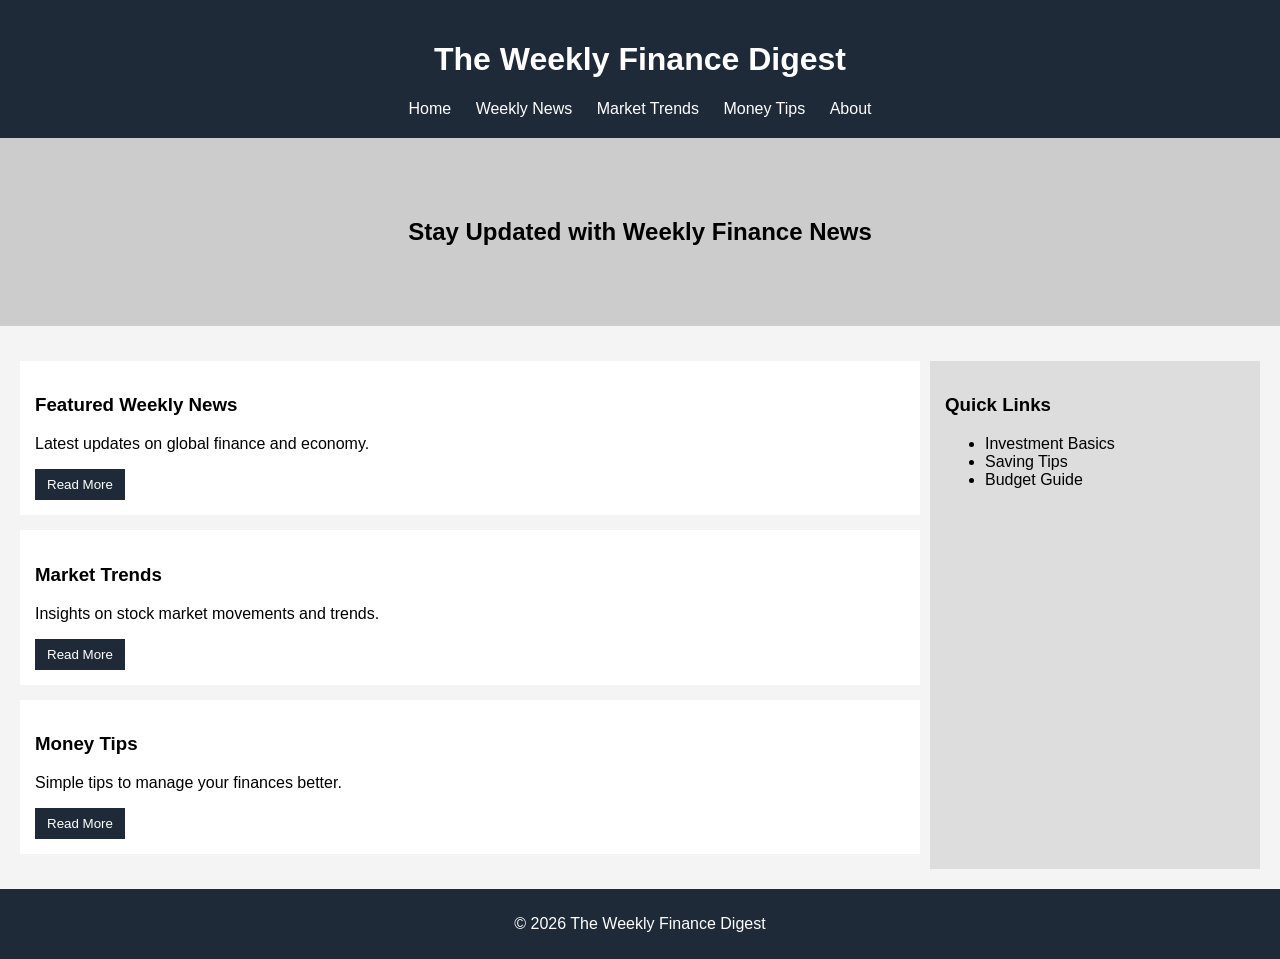
==== index.html @ 7a7975ed "Add files via upload" ====
<!DOCTYPE html>
<html lang="en">
<head>
    <meta charset="UTF-8">
    <meta name="viewport" content="width=device-width, initial-scale=1.0">
    <title>The Weekly Finance Digest</title>
    <link rel="stylesheet" href="style.css">
</head>

<body>

<header>
    <h1>The Weekly Finance Digest</h1>
    <nav>
        <a href="#">Home</a>
        <a href="#">Weekly News</a>
        <a href="#">Market Trends</a>
        <a href="#">Money Tips</a>
        <a href="#">About</a>
    </nav>
</header>

<section class="hero">
    <h2>Stay Updated with Weekly Finance News</h2>
</section>

<main>
    <div class="left">
        <section>
            <h3>Featured Weekly News</h3>
            <p>Latest updates on global finance and economy.</p>
            <button>Read More</button>
        </section>

        <section>
            <h3>Market Trends</h3>
            <p>Insights on stock market movements and trends.</p>
            <button>Read More</button>
        </section>

        <section>
            <h3>Money Tips</h3>
            <p>Simple tips to manage your finances better.</p>
            <button>Read More</button>
        </section>
    </div>

    <aside>
        <h3>Quick Links</h3>
        <ul>
            <li>Investment Basics</li>
            <li>Saving Tips</li>
            <li>Budget Guide</li>
        </ul>
    </aside>
</main>

<footer>
    <p>© 2026 The Weekly Finance Digest</p>
</footer>

</body>
</html>
---- style.css ----
body {
    font-family: Arial, sans-serif;
    margin: 0;
    background-color: #f4f4f4;
}

header {
    background-color: #1e2a38;
    color: white;
    padding: 20px;
    text-align: center;
}

nav a {
    margin: 0 10px;
    color: white;
    text-decoration: none;
}

.hero {
    background-color: #ccc;
    padding: 60px;
    text-align: center;
}

main {
    display: flex;
    padding: 20px;
}

.left {
    flex: 3;
}

aside {
    flex: 1;
    background: #ddd;
    padding: 15px;
    margin-left: 10px;
}

section {
    background: white;
    padding: 15px;
    margin-bottom: 15px;
}

button {
    background-color: #1e2a38;
    color: white;
    border: none;
    padding: 8px 12px;
    cursor: pointer;
}

footer {
    background-color: #1e2a38;
    color: white;
    text-align: center;
    padding: 10px;
}
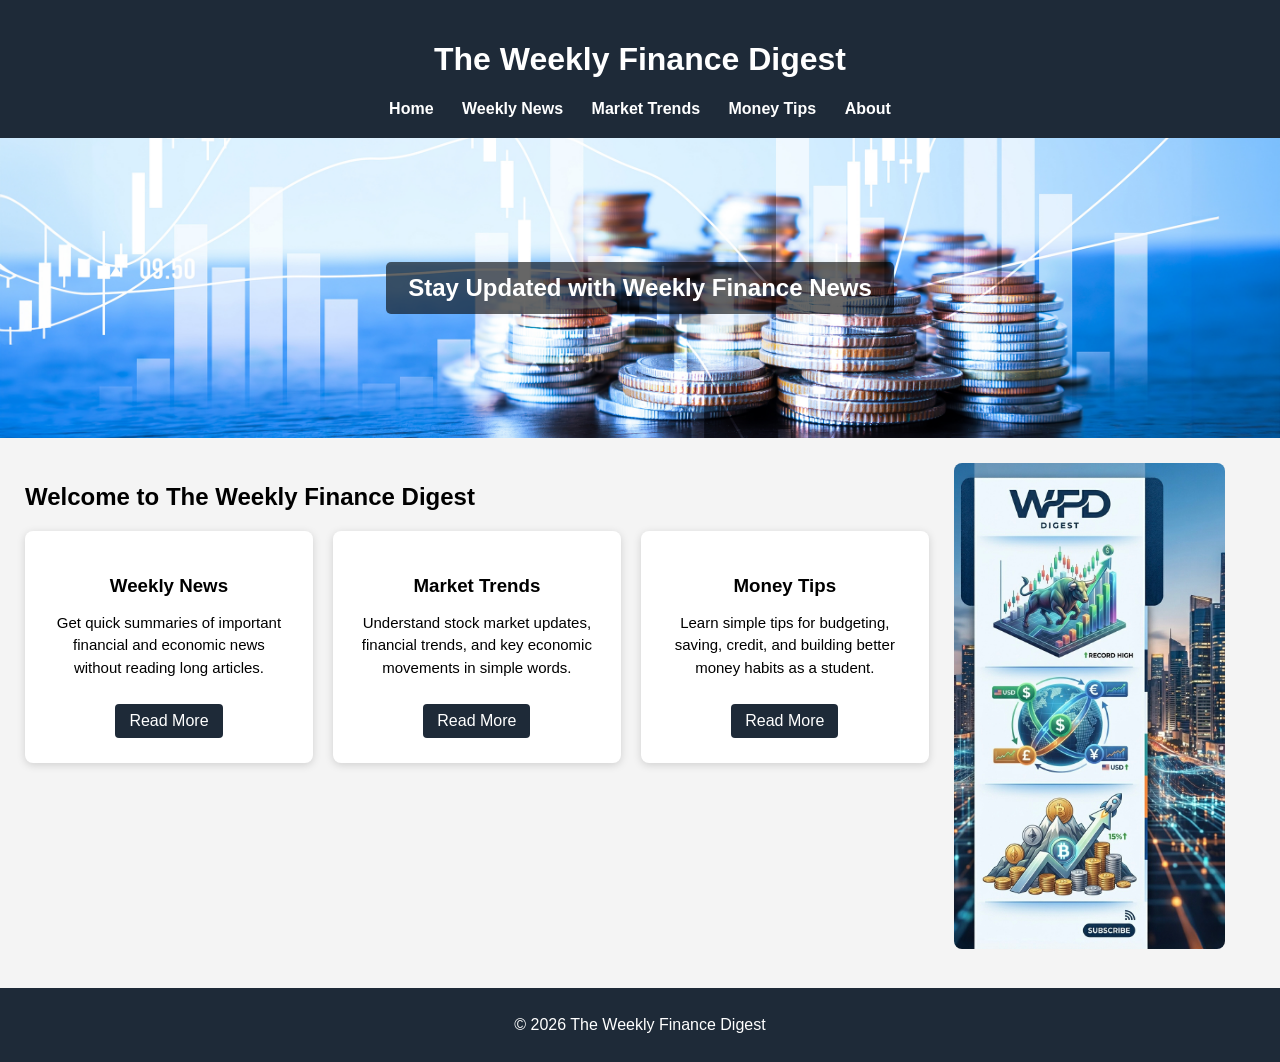
==== commit 6315772f: "Add files via upload" ====
--- a/index.html
+++ b/index.html
@@ -12,11 +12,11 @@
 <header>
     <h1>The Weekly Finance Digest</h1>
     <nav>
-        <a href="#">Home</a>
-        <a href="#">Weekly News</a>
-        <a href="#">Market Trends</a>
-        <a href="#">Money Tips</a>
-        <a href="#">About</a>
+        <a href="index.html">Home</a>
+        <a href="weekly.html">Weekly News</a>
+        <a href="market.html">Market Trends</a>
+        <a href="money.html">Money Tips</a>
+        <a href="about.html">About</a>
     </nav>
 </header>
 
@@ -26,33 +26,32 @@
 
 <main>
     <div class="left">
-        <section>
-            <h3>Featured Weekly News</h3>
-            <p>Latest updates on global finance and economy.</p>
-            <button>Read More</button>
-        </section>
+        <h2 class="page-title">Welcome to The Weekly Finance Digest</h2>
 
-        <section>
-            <h3>Market Trends</h3>
-            <p>Insights on stock market movements and trends.</p>
-            <button>Read More</button>
-        </section>
+        <div class="card-container">
+            <div class="card">
+                <h3>Weekly News</h3>
+                <p>Get quick summaries of important financial and economic news without reading long articles.</p>
+                <a href="weekly.html" class="btn">Read More</a>
+            </div>
 
-        <section>
-            <h3>Money Tips</h3>
-            <p>Simple tips to manage your finances better.</p>
-            <button>Read More</button>
-        </section>
+            <div class="card">
+                <h3>Market Trends</h3>
+                <p>Understand stock market updates, financial trends, and key economic movements in simple words.</p>
+                <a href="market.html" class="btn">Read More</a>
+            </div>
+
+            <div class="card">
+                <h3>Money Tips</h3>
+                <p>Learn simple tips for budgeting, saving, credit, and building better money habits as a student.</p>
+                <a href="money.html" class="btn">Read More</a>
+            </div>
+        </div>
     </div>
 
-    <aside>
-        <h3>Quick Links</h3>
-        <ul>
-            <li>Investment Basics</li>
-            <li>Saving Tips</li>
-            <li>Budget Guide</li>
-        </ul>
-    </aside>
+    <div class="side-image">
+        <img src="wpd.jpeg" alt="Weekly Finance Digest graphic">
+    </div>
 </main>
 
 <footer>
--- a/style.css
+++ b/style.css
@@ -12,50 +12,99 @@
 }
 
 nav a {
-    margin: 0 10px;
+    margin: 0 12px;
     color: white;
     text-decoration: none;
+    font-weight: bold;
+}
+
+nav a:hover {
+    text-decoration: underline;
 }
 
 .hero {
-    background-color: #ccc;
-    padding: 60px;
-    text-align: center;
+    background-image: url("finance.jpg");
+    background-size: cover;
+    background-position: center;
+    height: 300px;
+    display: flex;
+    align-items: center;
+    justify-content: center;
+}
+
+.hero h2 {
+    color: white;
+    background: rgba(0, 0, 0, 0.6);
+    padding: 12px 22px;
+    border-radius: 5px;
 }
 
 main {
     display: flex;
-    padding: 20px;
+    padding: 25px;
+    gap: 25px;
 }
 
 .left {
     flex: 3;
 }
 
-aside {
+.side-image {
     flex: 1;
-    background: #ddd;
-    padding: 15px;
-    margin-left: 10px;
 }
 
-section {
-    background: white;
-    padding: 15px;
-    margin-bottom: 15px;
+.side-image img {
+    width: 90%;
+    max-height: 520px;
+    object-fit: cover;
+    border-radius: 8px;
 }
 
-button {
+.page-title {
+    margin-bottom: 20px;
+}
+
+.card-container {
+    display: flex;
+    gap: 20px;
+}
+
+.card {
+    background: white;
+    padding: 25px;
+    flex: 1;
+    border-radius: 8px;
+    box-shadow: 0 2px 8px rgba(0,0,0,0.15);
+    text-align: center;
+}
+
+.card h3 {
+    margin-bottom: 10px;
+}
+
+.card p {
+    font-size: 15px;
+    line-height: 1.5;
+}
+
+.btn {
     background-color: #1e2a38;
     color: white;
-    border: none;
-    padding: 8px 12px;
-    cursor: pointer;
+    padding: 8px 14px;
+    text-decoration: none;
+    border-radius: 4px;
+    display: inline-block;
+    margin-top: 10px;
+}
+
+.btn:hover {
+    background-color: #34495e;
 }
 
 footer {
     background-color: #1e2a38;
     color: white;
     text-align: center;
-    padding: 10px;
+    padding: 12px;
+    margin-top: 10px;
 }
